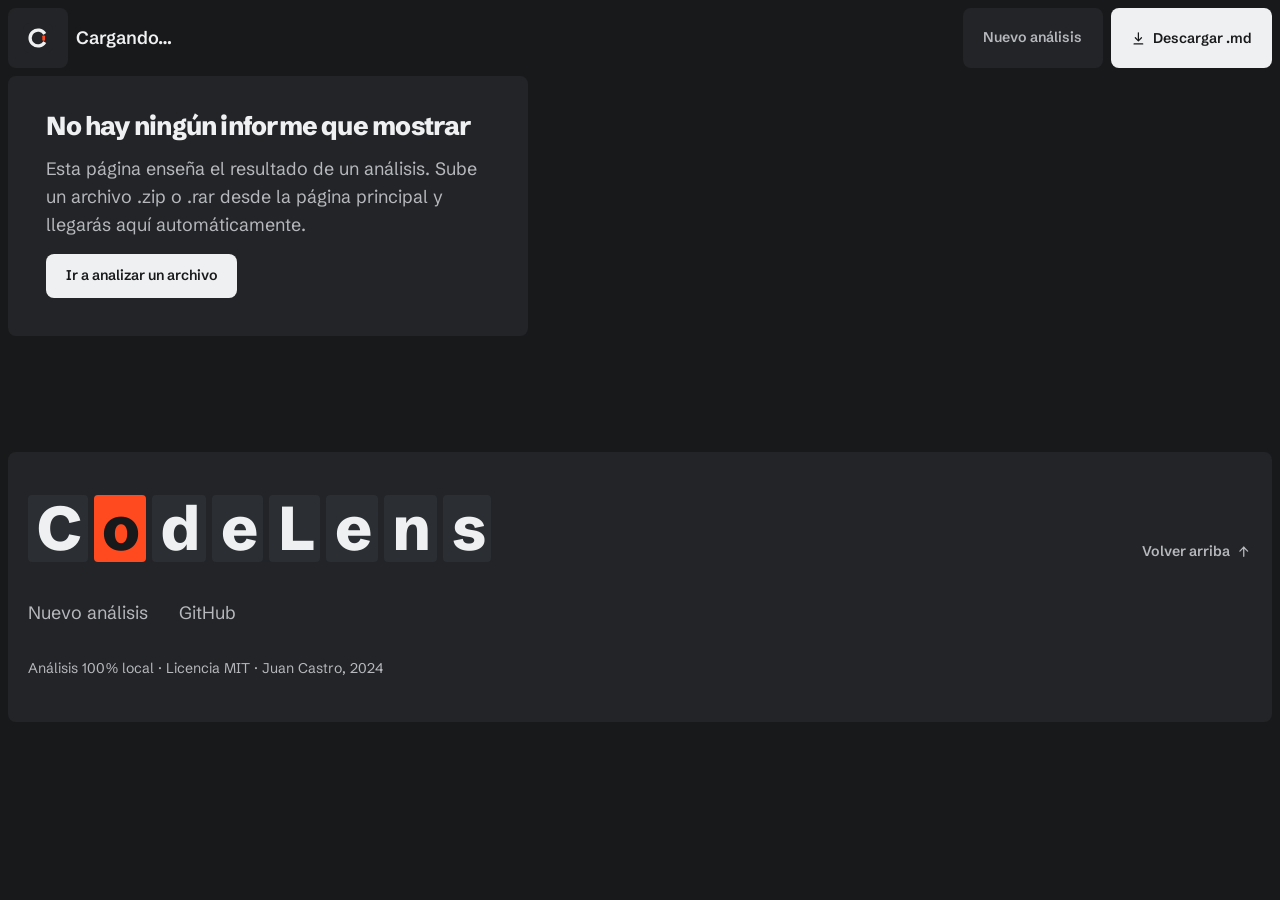
==== report.html @ 2230823c "chore: CodeLens v1.0.0" ====
<!DOCTYPE html>
<html lang="es">
<head>
<meta http-equiv="Content-Type" content="text/html; charset=UTF-8">
<meta name="viewport" content="width=device-width, initial-scale=1.0">
<meta name="theme-color" content="#18191b">
<meta name="robots" content="noindex">
<title>Informe y auditoría</title>
<link rel="icon" type="image/svg+xml" href="icon.svg">
<link rel="apple-touch-icon" href="icon.svg">
<link rel="preconnect" href="https://fonts.googleapis.com">
<link rel="preconnect" href="https://fonts.gstatic.com" crossorigin>
<link href="https://fonts.googleapis.com/css2?family=Schibsted+Grotesk:wght@400;500;600;800&display=swap" rel="stylesheet">
<link rel="stylesheet" href="app.css">
<style>
  /* Page-specific only: the report's own top bar. Everything else comes from
     app.css, which the landing page links too, so the two cannot drift. */

  /* The bar here carries the report's identity on the left and its two actions
     on the right, so it needs a third track the landing bar does not have. */
  .report-bar { grid-template-columns: 60px 1fr auto; }
  .report-id { display: flex; flex-direction: column; justify-content: center; min-width: 0; }
  .report-source {
    font-size: var(--step-body); font-weight: 600; color: var(--ink);
    line-height: 1.3;
    white-space: nowrap; overflow: hidden; text-overflow: ellipsis;
  }
  /* The one-line summary under the name: what the analysis concluded, said
     with the numbers it concluded it from. */
  .report-meta {
    font-size: var(--step-small); font-weight: 500; color: var(--muted);
    line-height: 1.3; white-space: nowrap; overflow: hidden; text-overflow: ellipsis;
  }
  .report-actions { display: flex; align-items: center; gap: var(--gap); }

  .rep-btn {
    display: inline-flex; align-items: center; gap: 0.45em;
    height: var(--bar-h); padding: 0 var(--tile-pad);
    background: var(--surface); border: none; border-radius: var(--r);
    color: var(--muted); font-family: var(--font); font-size: var(--step-small);
    font-weight: 600; text-decoration: none; cursor: pointer; white-space: nowrap;
    transition: background-color var(--d-fast) var(--ease-out), color var(--d-fast) var(--ease-out);
  }
  .rep-btn:hover { background: var(--surface-2); color: var(--ink); }
  .rep-btn svg { width: 1.05em; height: 1.05em; flex: none; }
  .rep-btn-primary { background: var(--ink); color: var(--bg); }
  .rep-btn-primary:hover { background: var(--accent); color: var(--accent-ink); }

  /* The report is the whole page, so it does not need the landing's generous
     opening gap under the bar. */
  #results { margin-top: var(--gap-loose); }

  /* Narrow: the identity line drops under the mark and the two actions take a
     full row of their own, so neither is squeezed. */
  @media (max-width: 760px) {
    .report-bar {
      grid-template-columns: 52px 1fr;
      grid-template-rows: auto auto;
      row-gap: var(--gap);
    }
    .report-actions { grid-column: 1 / -1; }
    .rep-btn { flex: 1; justify-content: center; }
    /* The summary wraps instead of truncating: losing its right-hand end is
       what hid how many files were flagged. */
    .report-meta { white-space: normal; }
  }
  @media (max-width: 420px) {
    .report-source { font-size: var(--step-small); }
  }

  /* Placeholder shown while the analysis is being fetched, and the state that
     stands in when the token is gone (evicted, or the server was restarted). */
  .report-state {
    display: flex; flex-direction: column; align-items: flex-start;
    gap: 1rem; max-width: 52ch;
    background: var(--surface); border-radius: var(--r);
    padding: clamp(26px, 3vw, 42px);
  }
  .report-state h1 { font-size: var(--step-lead); font-weight: 800; letter-spacing: -0.03em; }
  .report-state p { font-size: var(--step-body); color: var(--muted); line-height: 1.55; }
  .report-state .rep-btn { height: auto; padding: 0.75rem 1.2rem; background: var(--ink); color: var(--bg); }
  .report-state .rep-btn:hover { background: var(--accent); color: var(--accent-ink); }
</style>
</head>
<body class="no-js">
<script>document.documentElement.classList.remove('no-js');document.body.classList.remove('no-js');</script>

<header class="topbar">
  <div class="topbar-inner report-bar">
    <a class="mark-tile" href="index.html" aria-label="CodeLens, volver al inicio">
      <img src="icon.svg" alt="" width="30" height="30">
    </a>
    <div class="report-id">
      <span class="report-source" id="reportSource">Cargando…</span>
      <span class="report-meta" id="reportMeta"></span>
    </div>
    <div class="report-actions">
      <a class="rep-btn" href="index.html">Nuevo análisis</a>
      <button class="rep-btn rep-btn-primary" id="downloadBtn" type="button" title="Descargar el análisis completo en Markdown">
        <svg viewBox="0 0 24 24" fill="none" stroke="currentColor" stroke-width="2" stroke-linecap="round" stroke-linejoin="round" aria-hidden="true"><path d="M12 3v12"/><path d="M7 11l5 5 5-5"/><path d="M5 21h14"/></svg>
        Descargar .md
      </button>
    </div>
  </div>
</header>

<div class="board">

  <div class="report-state" id="reportState">
    <h1 id="stateTitle">Cargando el informe…</h1>
    <p id="stateText">Un momento.</p>
  </div>

  <div id="results">
    <div class="verdict red" id="verdictPanel">
      <div class="ring">
        <svg class="ring-svg" viewBox="0 0 120 120" aria-hidden="true">
          <circle class="ring-track" cx="60" cy="60" r="52"></circle>
          <circle class="ring-value" id="ringValue" cx="60" cy="60" r="52"></circle>
        </svg>
        <div class="ring-num"><span id="verdictScore">0</span><small>/100</small></div>
      </div>
      <div class="verdict-copy">
        <div class="verdict-label">Veredicto</div>
        <div class="verdict-value" id="verdictValue"></div>
        <div class="verdict-sub" id="verdictSub"></div>
      </div>
    </div>

    <div class="stats" id="statsGrid"></div>
    <p class="truncation-note" id="truncationNote" hidden></p>

    <div class="tabs" id="tabs">
      <button class="tab-btn active" type="button" aria-pressed="true" onclick="switchTab('ai', event)"><svg class="icon" viewBox="0 0 24 24" fill="none" stroke="currentColor" stroke-width="2" stroke-linecap="round" stroke-linejoin="round" aria-hidden="true"><circle cx="11" cy="11" r="7"/><line x1="21" y1="21" x2="16.65" y2="16.65"/></svg>Detección de IA</button>
      <button class="tab-btn" type="button" aria-pressed="false" onclick="switchTab('audit', event)"><svg class="icon" viewBox="0 0 24 24" fill="none" stroke="currentColor" stroke-width="2" stroke-linecap="round" stroke-linejoin="round" aria-hidden="true"><path d="M12 3l7 3v5c0 4.4-3 7.9-7 10-4-2.1-7-5.6-7-10V6z"/></svg>Auditoría del código</button>
    </div>

    <div id="tab-ai" class="tab-content active">
      <div class="toggle-section" style="margin-top:0;">
        <button class="toggle-btn" type="button" aria-pressed="false" onclick="showFiles('green', event)"><svg class="dot" viewBox="0 0 12 12" aria-hidden="true"><circle cx="6" cy="6" r="5" fill="#4ad07d"/></svg>Limpio</button>
        <button class="toggle-btn" type="button" aria-pressed="false" onclick="showFiles('amber', event)"><svg class="dot" viewBox="0 0 12 12" aria-hidden="true"><circle cx="6" cy="6" r="5" fill="#f0a83c"/></svg>Sospechoso</button>
        <button class="toggle-btn" type="button" aria-pressed="false" onclick="showFiles('red', event)"><svg class="dot" viewBox="0 0 12 12" aria-hidden="true"><circle cx="6" cy="6" r="5" fill="#ff4a1f"/></svg>Probable IA</button>
        <button class="toggle-btn active" type="button" aria-pressed="true" onclick="showFiles('all', event)">Todos los archivos</button>
      </div>
      <div id="fileCountLabel"></div>
      <div class="file-list" id="fileList"></div>
    </div>

    <div id="tab-audit" class="tab-content">
      <h2 class="section-h"><svg class="icon" viewBox="0 0 24 24" fill="none" stroke="currentColor" stroke-width="2" stroke-linecap="round" stroke-linejoin="round" aria-hidden="true"><line x1="6" y1="20" x2="6" y2="11"/><line x1="12" y1="20" x2="12" y2="5"/><line x1="18" y1="20" x2="18" y2="14"/></svg>Resumen ejecutivo</h2>
      <div class="audit-scores" id="auditScores"></div>

      <h2 class="section-h"><svg class="icon" viewBox="0 0 24 24" fill="none" stroke="currentColor" stroke-width="2" stroke-linecap="round" stroke-linejoin="round" aria-hidden="true"><path d="M3 21h18"/><path d="M5 21V8l7-5 7 5v13"/><path d="M9 21v-6h6v6"/></svg>Revisión de arquitectura</h2>
      <div class="arch-review" id="archReview"></div>

      <h2 class="section-h"><svg class="icon" viewBox="0 0 24 24" fill="none" stroke="currentColor" stroke-width="2" stroke-linecap="round" stroke-linejoin="round" aria-hidden="true"><path d="M12 4l9 16H3z"/><line x1="12" y1="10" x2="12" y2="14"/><line x1="12" y1="17" x2="12" y2="17"/></svg>Hallazgos (<span id="findingCount">0</span>)</h2>
      <div id="findingsList"></div>

      <h2 class="section-h"><svg class="icon" viewBox="0 0 24 24" fill="none" stroke="currentColor" stroke-width="2" stroke-linecap="round" stroke-linejoin="round" aria-hidden="true"><line x1="9" y1="6" x2="20" y2="6"/><line x1="9" y1="12" x2="20" y2="12"/><line x1="9" y1="18" x2="20" y2="18"/><line x1="4" y1="6" x2="4" y2="6"/><line x1="4" y1="12" x2="4" y2="12"/><line x1="4" y1="18" x2="4" y2="18"/></svg>Plan de acción priorizado</h2>
      <div style="overflow-x:auto;">
        <table class="action-table" id="actionTable"></table>
      </div>
    </div>
  </div>

  <footer class="footer-mark">
    <div class="fmark-head">
      <div class="fmark-blocks" aria-hidden="true">
        <span>C</span>
        <span class="fm-accent">o</span>
        <span>d</span>
        <span>e</span>
        <span>L</span>
        <span>e</span>
        <span>n</span>
        <span>s</span>
      </div>
      <a class="fb-top" href="#top">Volver arriba
        <svg viewBox="0 0 24 24" fill="none" stroke="currentColor" stroke-width="2" stroke-linecap="round" stroke-linejoin="round" aria-hidden="true"><path d="M12 19V5"/><path d="M6 11l6-6 6 6"/></svg>
      </a>
    </div>
    <nav class="footer-links" aria-label="Enlaces del pie">
      <a href="index.html">Nuevo análisis</a>
      <a href="https://github.com" target="_blank" rel="noopener">GitHub</a>
    </nav>
    <p class="footer-legal">Análisis 100% local · Licencia MIT · Juan Castro, 2024</p>
  </footer>
</div>

<script>
const results = document.getElementById('results');
const reportState = document.getElementById('reportState');
const downloadBtn = document.getElementById('downloadBtn');
const prefersReduced = window.matchMedia('(prefers-reduced-motion: reduce)');

let currentFilter = 'all';
let currentResult = null;

/* ============================ Loading ============================
   The landing page posts the archive and hands off with a token; this page
   asks the server for the analysis that token points at. Nothing is stored in
   the browser, so a reload re-reads the same analysis instead of losing it. */
function state(title, text, action) {
  document.getElementById('stateTitle').textContent = title;
  document.getElementById('stateText').textContent = text;
  reportState.querySelectorAll('.rep-btn').forEach(b => b.remove());
  if (action) {
    const a = document.createElement('a');
    a.className = 'rep-btn';
    a.href = action.href;
    a.textContent = action.label;
    reportState.appendChild(a);
  }
}

function load() {
  const id = new URLSearchParams(location.search).get('id');
  if (!id) {
    state('No hay ningún informe que mostrar',
      'Esta página enseña el resultado de un análisis. Sube un archivo .zip o .rar desde la página principal y llegarás aquí automáticamente.',
      { href: 'index.html', label: 'Ir a analizar un archivo' });
    return;
  }
  fetch('/report?id=' + encodeURIComponent(id))
    .then(r => r.json().then(body => ({ ok: r.ok, body })))
    .then(({ ok, body }) => {
      if (!ok || body.error) {
        state('El informe ya no está disponible',
          body.error || 'El servidor ha descartado este análisis. Vuelve a subir el archivo para generarlo otra vez.',
          { href: 'index.html', label: 'Analizar de nuevo' });
        return;
      }
      render(body);
    })
    .catch(() => {
      state('No se pudo cargar el informe',
        'No hubo respuesta del servidor. Comprueba que sigue en ejecución e inténtalo de nuevo.',
        { href: 'index.html', label: 'Volver al inicio' });
    });
}

function render(data) {
  currentResult = data;
  reportState.style.display = 'none';
  results.classList.add('show');
  /* The tab keeps the page's own name; the archive is already in the bar. */
  document.getElementById('reportSource').textContent = data.source_name || 'análisis';
  document.getElementById('reportMeta').textContent =
    data.verdict + ' · ' + data.avg_score + '/100 · ' +
    data.total_files + ' archivos · ' + data.files_above_threshold + ' marcados';

  const panel = document.getElementById('verdictPanel');
  panel.className = 'verdict ' + (data.verdict_color === '#22c55e' ? 'green' : data.verdict_color === '#f59e0b' ? 'yellow' : 'red');
  document.getElementById('verdictValue').textContent = data.verdict;
  document.getElementById('verdictSub').textContent =
    data.files_above_threshold + ' de ' + data.total_files + ' archivos marcados (\u2265 80)';
  setRing(data.avg_score);

  const note = document.getElementById('truncationNote');
  note.hidden = !data.truncated;
  if (data.truncated) {
    note.textContent = 'El archivo supera el límite de ' + data.max_files +
      ' archivos fuente: este informe cubre los primeros ' + data.total_files +
      ' que se encontraron, no el repositorio completo.';
  }

  const stats = document.getElementById('statsGrid');
  stats.innerHTML = '';
  const statsData = [
    { to: data.total_files, label: 'ARCHIVOS ANALIZADOS', dec: 0 },
    { to: data.files_above_threshold, label: 'ARCHIVOS MARCADOS', dec: 0 },
    { to: data.avg_score, label: 'PUNTUACIÓN MEDIA', dec: 1 },
    { text: data.min_score + '\u2013' + data.max_score, label: 'RANGO DE PUNTUACIÓN' },
  ];
  statsData.forEach((item, i) => {
    const div = document.createElement('div');
    div.className = 'stat-box';
    div.innerHTML = '<div class="stat-value"></div><div class="stat-label">' + item.label + '</div>';
    stats.appendChild(div);
    const valueEl = div.querySelector('.stat-value');
    if (item.text !== undefined) valueEl.textContent = item.text;
    else animateCount(valueEl, item.to, item.dec, 650 + i * 90);
  });

  renderFileList(data);
  if (data.audit) renderAudit(data.audit);
}

/* ============================ Rendering ============================ */
function getScoreClass(score) { return score >= 80 ? 'red' : score >= 30 ? 'amber' : 'green'; }

const SEV_CLASS = { 'Crítico': 'critical', 'Alto': 'high', 'Medio': 'medium', 'Bajo': 'low' };
const SEV_ORDER = { 'Crítico': 0, 'Alto': 1, 'Medio': 2, 'Bajo': 3 };
function sevClass(sev) { return SEV_CLASS[sev] || 'low'; }
function impactClass(imp) {
  return (imp === 'Crítico' || imp === 'Alto') ? 'action-impact-high' : imp === 'Medio' ? 'action-impact-medium' : 'action-impact-low';
}

/* ============================ Findings ============================
   One card per distinct fix, not one card per file. Forty silent catches in
   forty files are one finding with forty pieces of evidence; printing the
   same paragraph forty times is what made the section read as machine-written
   and hid the only thing that matters, which is where it happens. */
const MAX_EVIDENCE = 12;

function groupFindings(list) {
  const byKey = new Map();
  for (const f of list) {
    const key = f.category + '\u0000' + f.recommendation;
    let g = byKey.get(key);
    if (!g) {
      g = {
        category: f.category, severity: f.severity, confidence: f.confidence,
        explanation: f.explanation, impact: f.estimated_impact,
        recommendation: f.recommendation, fixes: new Map(), items: []
      };
      byKey.set(key, g);
    }
    if ((SEV_ORDER[f.severity] ?? 4) < (SEV_ORDER[g.severity] ?? 4)) g.severity = f.severity;
    if (f.confidence === 'Baja' || (f.confidence === 'Media' && g.confidence === 'Alta')) g.confidence = f.confidence;
    /* The same advice needs a different line of code per language, so the fix
       block lists one per language instead of borrowing the first file's. */
    if (f.snippet && !g.fixes.has(f.snippet)) g.fixes.set(f.snippet, f.language_tag || '');
    g.items.push(f);
  }
  return [...byKey.values()].sort((a, b) => (SEV_ORDER[a.severity] ?? 4) - (SEV_ORDER[b.severity] ?? 4));
}

function findingCard(g) {
  let meta = g.items.length > 1 ? g.items.length + ' casos' : '';
  /* A confidence chip that always reads "Alta" is decoration, so it only
     appears when the group is actually less certain than that. */
  if (g.confidence && g.confidence !== 'Alta') meta += (meta ? ' · ' : '') + 'confianza ' + g.confidence.toLowerCase();

  let ev = g.items.slice(0, MAX_EVIDENCE).map(i =>
    '<li><span class="finding-loc">' + escapeHtml(i.location) + '</span>' +
    (i.evidence ? '<span class="finding-detail' + (i.evidence_code ? ' code' : '') + '">' +
      escapeHtml(i.evidence) + '</span>' : '') +
    '</li>').join('');
  if (g.items.length > MAX_EVIDENCE) {
    ev += '<li><span class="finding-loc">y ' + (g.items.length - MAX_EVIDENCE) + ' más</span></li>';
  }

  const fixes = [...g.fixes];
  const fixHtml = fixes.map(([code, tag]) =>
    '<code class="finding-code">' +
      (fixes.length > 1 && tag ? '<span class="finding-code-lang">' + escapeHtml(tag) + '</span>' : '') +
      escapeHtml(code) +
    '</code>').join('');

  return '<article class="finding-card">' +
    '<div class="finding-head">' +
      '<h3 class="finding-cat">' + escapeHtml(g.category) + '</h3>' +
      (meta ? '<span class="finding-meta">' + escapeHtml(meta) + '</span>' : '') +
    '</div>' +
    '<ul class="finding-ev">' + ev + '</ul>' +
    (g.explanation ? '<p class="finding-why">' + escapeHtml(g.explanation) + '</p>' : '') +
    (g.impact ? '<p class="finding-impact">' + escapeHtml(g.impact) + '</p>' : '') +
    '<div class="finding-fix">' + escapeHtml(g.recommendation) + fixHtml + '</div>' +
  '</article>';
}

/* One heading per severity, not a badge on every card: the type is read once
   in a single column down the list instead of nine times in nine headers, and
   the count next to it adds up to the total in the section heading. */
function findingsHtml(list) {
  const groups = groupFindings(list);
  if (!groups.length) return '<div class="empty-state">Ningún patrón de riesgo conocido en los archivos analizados.</div>';

  let html = '';
  let current = null;
  for (const g of groups) {
    if (g.severity !== current) {
      current = g.severity;
      const total = groups.filter(x => x.severity === current)
        .reduce((n, x) => n + x.items.length, 0);
      html += '<div class="sev-head ' + sevClass(current) + '">' +
        '<span class="sev-dot" aria-hidden="true"></span>' + escapeHtml(current) +
        '<span class="sev-count">' + total + '</span>' +
      '</div>';
    }
    html += findingCard(g);
  }
  return html;
}

function animateCount(el, to, dec, duration) {
  if (!el) return;
  const fmt = v => dec ? v.toFixed(dec) : Math.round(v).toString();
  if (prefersReduced.matches || !isFinite(to)) { el.textContent = fmt(to || 0); return; }
  const start = performance.now();
  const dur = duration || 700;
  function step(now) {
    const t = Math.min(1, (now - start) / dur);
    const eased = 1 - Math.pow(1 - t, 3);
    el.textContent = fmt(to * eased);
    if (t < 1) requestAnimationFrame(step);
  }
  requestAnimationFrame(step);
}

function setRing(score) {
  const ring = document.getElementById('ringValue');
  const C = 2 * Math.PI * 52;
  const clamped = Math.max(0, Math.min(100, score));
  ring.style.strokeDasharray = C;
  ring.style.transition = 'none';
  ring.style.strokeDashoffset = C;
  void ring.getBoundingClientRect();
  ring.style.transition = '';
  requestAnimationFrame(() => { ring.style.strokeDashoffset = C * (1 - clamped / 100); });
  animateCount(document.getElementById('verdictScore'), score, Number.isInteger(score) ? 0 : 1, 900);
}

function switchTab(tab, ev) {
  document.querySelectorAll('.tab-btn').forEach((b, i) => {
    const on = tab === 'ai' ? i === 0 : i === 1;
    b.classList.toggle('active', on);
    b.setAttribute('aria-pressed', on ? 'true' : 'false');
  });
  document.getElementById('tab-ai').classList.toggle('active', tab === 'ai');
  document.getElementById('tab-audit').classList.toggle('active', tab === 'audit');
}

function renderAudit(audit) {
  const scoresEl = document.getElementById('auditScores');
  scoresEl.innerHTML = '';
  for (const s of audit.scores) {
    const cls = s.score >= 75 ? 'score-green' : s.score >= 50 ? 'score-amber' : 'score-critical';
    scoresEl.innerHTML += '<div class="audit-score-box"><div class="audit-score-value ' + cls + '">' + s.score +
      '</div><div class="audit-score-label">' + s.category + '</div></div>';
  }

  const ar = audit.architecture_review;
  let archHtml = '<h3>Resumen de arquitectura</h3>';
  [
    ['Separación de responsabilidades', ar.separation_of_concerns],
    ['Gestión de dependencias', ar.dependency_management],
    ['Capas', ar.layering],
    ['Modelo de dominio', ar.domain_modeling],
    ['Estrategia de pruebas', ar.test_strategy],
    ['Estrategia de acceso a datos', ar.data_access_strategy],
    ['Postura de seguridad', ar.security_posture],
  ].forEach(([label, value]) => {
    if (value) archHtml += '<div class="arch-item"><span class="arch-label">' + label +
      '</span><span class="arch-value">' + escapeHtml(value) + '</span></div>';
  });
  document.getElementById('archReview').innerHTML = archHtml;

  const findingsEl = document.getElementById('findingsList');
  document.getElementById('findingCount').textContent = audit.findings.length;
  findingsEl.innerHTML = findingsHtml(audit.findings || []);

  const tableEl = document.getElementById('actionTable');
  let rows = '<thead><tr><th>#</th><th>Problema</th><th>Esfuerzo</th><th>Impacto</th><th>Recomendación</th></tr></thead><tbody>';
  for (const a of audit.action_plan) {
    const impactCls = impactClass(a.impact);
    rows += '<tr><td class="action-priority">' + a.priority + '</td><td>' + escapeHtml(a.issue) +
      '</td><td><span class="action-effort">' + escapeHtml(a.effort) + '</span></td><td class="' + impactCls + '">' + escapeHtml(a.impact) +
      '</td><td>' + escapeHtml(a.recommendation) + '</td></tr>';
  }
  tableEl.innerHTML = rows + '</tbody>';
}

function renderFileList(data) {
  const list = document.getElementById('fileList');
  const countLabel = document.getElementById('fileCountLabel');
  const all = data.files || [];

  let filtered = all;
  if (currentFilter !== 'all') {
    /* Compare the selected bucket against the class derived from the score.
       The earlier version compared the server's own colour against the class
       derived from the same score, which is true for every file and made the
       filter a no-op. Deriving from the score also keeps the filter, the
       count label and the score badge telling the same story. */
    filtered = all.filter(f => getScoreClass(f.score) === currentFilter);
    const label = currentFilter === 'green' ? 'Limpio (0-29)' : currentFilter === 'amber' ? 'Sospechoso (30-79)' : 'Probable IA (80+)';
    countLabel.textContent = label + ' · ' + filtered.length + ' archivos';
  } else {
    countLabel.textContent = 'Todos los archivos · ' + filtered.length + ' archivos';
  }

  let html = '';
  filtered.forEach(f => {
    const cls = getScoreClass(f.score);
    const pct = Math.round(f.score);
    let signalsHtml = '';
    if (f.signals) {
      for (const sig of f.signals) {
        signalsHtml += '<div class="sig-row"><span class="sig-name">' + escapeHtml(sig.name) + ': ' + Number(sig.score).toFixed(1) + '</span>';
        if (sig.details) {
          for (const d of sig.details.slice(0, 3)) {
            signalsHtml += '<div class="sig-detail">• ' + escapeHtml(d) + '</div>';
          }
        }
        signalsHtml += '</div>';
      }
    }
    html += '<div class="file-item">' +
      '<span class="file-lang">' + escapeHtml(f.tag || '??') + '</span>' +
      '<span class="file-name" title="' + escapeHtml(f.filename) + '">' + escapeHtml(f.filename) + '</span>' +
      '<div class="bar-cell"><div class="bar-bg"><div class="bar-fill ' + cls + '" style="--s:' + (pct / 100) + '"></div></div></div>' +
      '<span class="file-score score-' + cls + '">' + f.score + '</span>' +
      '<button class="signals-toggle" type="button" aria-expanded="false" aria-label="Ver señales" onclick="toggleSignals(this)"><svg class="chev" viewBox="0 0 24 24" fill="none" stroke="currentColor" stroke-width="2" stroke-linecap="round" stroke-linejoin="round" aria-hidden="true"><polyline points="6 9 12 15 18 9"/></svg></button>' +
      '<div class="signals-panel"><div class="signals-inner">' + signalsHtml + '</div></div>' +
    '</div>';
  });

  list.innerHTML = html || '<div class="empty-state">Ningún archivo coincide con este filtro.</div>';
}

function toggleSignals(btn) {
  const item = btn.closest('.file-item');
  const panel = item.querySelector('.signals-panel');
  const open = panel.classList.toggle('visible');
  item.classList.toggle('open', open);
  btn.setAttribute('aria-expanded', open ? 'true' : 'false');
}

function showFiles(filter, ev) {
  currentFilter = filter;
  document.querySelectorAll('.toggle-section .toggle-btn').forEach(b => {
    const on = b === (ev && ev.currentTarget);
    b.classList.toggle('active', on);
    b.setAttribute('aria-pressed', on ? 'true' : 'false');
  });
  if (currentResult) renderFileList(currentResult);
}

function escapeHtml(s) {
  const d = document.createElement('div');
  d.textContent = s == null ? '' : s;
  return d.innerHTML;
}

/* ========================= Markdown export ========================= */
function mdEscape(s) {
  return String(s == null ? '' : s).replace(/\|/g, '\\|').replace(/\r?\n/g, ' ').trim();
}

function scoreVerdict(score) {
  return score >= 80 ? 'Probable IA' : score >= 30 ? 'Sospechoso' : 'Limpio';
}

function reportFileName(name) {
  const base = (name || 'report').replace(/\.[^./\\]+$/, '').replace(/[^\w.-]+/g, '_');
  return (base || 'report') + '-report.md';
}

function buildMarkdown(data) {
  const L = [];
  L.push('# CodeLens - Informe');
  L.push('');
  L.push('- **Archivo origen:** ' + mdEscape(data.source_name || '(desconocido)'));
  L.push('- **Generado:** ' + new Date().toISOString());
  L.push('- **Veredicto:** ' + data.verdict);
  L.push('- **Archivos analizados:** ' + data.total_files);
  L.push('- **Archivos marcados (puntuación >= 80):** ' + data.files_above_threshold);
  L.push('- **Puntuación media:** ' + data.avg_score);
  L.push('- **Rango de puntuación:** ' + data.min_score + ' - ' + data.max_score);
  L.push('');

  L.push('## Detección de IA');
  L.push('');
  L.push('| # | Archivo | Lenguaje | Puntuación | Veredicto |');
  L.push('|---|---------|----------|-----------:|-----------|');
  (data.files || []).forEach((f, i) => {
    L.push('| ' + (i + 1) + ' | ' + mdEscape(f.filename) + ' | ' + (f.tag || f.language) +
      ' | ' + f.score + ' | ' + scoreVerdict(f.score) + ' |');
  });
  L.push('');

  L.push('### Señales por archivo');
  L.push('');
  (data.files || []).forEach(f => {
    L.push('#### ' + mdEscape(f.filename) + ' - ' + f.score + ' (' + scoreVerdict(f.score) + ')');
    L.push('');
    (f.signals || []).forEach(s => {
      L.push('- **' + mdEscape(s.name) + ':** ' + Number(s.score).toFixed(1));
      (s.details || []).forEach(d => L.push('  - ' + mdEscape(d)));
    });
    L.push('');
  });

  if (data.audit) {
    const a = data.audit;
    L.push('## Auditoría del código');
    L.push('');
    L.push('### Puntuaciones');
    L.push('');
    L.push('| Categoría | Puntuación |');
    L.push('|-----------|-----------:|');
    (a.scores || []).forEach(s => L.push('| ' + mdEscape(s.category) + ' | ' + s.score + ' |'));
    L.push('');

    const ar = a.architecture_review || {};
    L.push('### Revisión de arquitectura');
    L.push('');
    [
      ['Separación de responsabilidades', ar.separation_of_concerns],
      ['Gestión de dependencias', ar.dependency_management],
      ['Capas', ar.layering],
      ['Modelo de dominio', ar.domain_modeling],
      ['Estrategia de pruebas', ar.test_strategy],
      ['Estrategia de acceso a datos', ar.data_access_strategy],
      ['Postura de seguridad', ar.security_posture],
    ].forEach(([label, value]) => { if (value) L.push('- **' + label + ':** ' + mdEscape(value)); });
    L.push('');

    L.push('### Hallazgos (' + (a.findings || []).length + ')');
    L.push('');
    groupFindings(a.findings || []).forEach(g => {
      L.push('#### ' + mdEscape(g.category) + ' - ' + g.severity +
        (g.items.length > 1 ? ' - ' + g.items.length + ' casos' : ''));
      L.push('');
      g.items.forEach(i => {
        const ev = i.evidence
          ? (i.evidence_code ? ' - `' + mdEscape(i.evidence) + '`' : ' - ' + mdEscape(i.evidence))
          : '';
        L.push('- `' + mdEscape(i.location) + '`' + ev);
      });
      L.push('');
      if (g.explanation) { L.push(mdEscape(g.explanation)); L.push(''); }
      L.push('- **Impacto:** ' + mdEscape(g.impact));
      L.push('- **Arreglo:** ' + mdEscape(g.recommendation));
      [...g.fixes].forEach(([code, tag]) => {
        L.push('  - ' + (g.fixes.size > 1 && tag ? tag + ': ' : '') + '`' + mdEscape(code) + '`');
      });
      L.push('');
    });

    L.push('### Plan de acción priorizado');
    L.push('');
    L.push('| # | Problema | Esfuerzo | Impacto | Recomendación |');
    L.push('|---|----------|----------|---------|----------------|');
    (a.action_plan || []).forEach(p => {
      L.push('| ' + p.priority + ' | ' + mdEscape(p.issue) + ' | ' + p.effort + ' | ' +
        p.impact + ' | ' + mdEscape(p.recommendation) + ' |');
    });
    L.push('');
  }

  return L.join('\n');
}

function downloadReport() {
  if (!currentResult) return;
  const blob = new Blob([buildMarkdown(currentResult)], { type: 'text/markdown;charset=utf-8' });
  const url = URL.createObjectURL(blob);
  const a = document.createElement('a');
  a.href = url;
  a.download = reportFileName(currentResult.source_name);
  document.body.appendChild(a);
  a.click();
  document.body.removeChild(a);
  setTimeout(() => URL.revokeObjectURL(url), 1000);
}
downloadBtn.addEventListener('click', downloadReport);

/* ---- The bar gains its denser tone once the page has actually moved ---- */
(function () {
  function onScroll() { document.body.classList.toggle('scrolled', scrollY > 12); }
  addEventListener('scroll', onScroll, { passive: true });
  onScroll();
})();

load();
</script>
</body>
</html>
---- app.css ----
/* CodeLens - shared design system.
   One stylesheet for every page: the tokens, the base, the top bar, the
   buttons and the report components. The landing and the report page both
   link it, so the two can never drift apart. Page-specific rules stay in
   the page. */

  /* ============================ Design tokens ============================ */
  :root {
    color-scheme: dark;

    /* Colour roles: graphite and orange */
    --bg: #18191b;
    --surface: #222427;
    --surface-2: #2b2e32;
    --ink: #eff0f1;
    --muted: #b6b8bd;
    --muted-dim: #919399;
    --accent: #ff4a1f;
    --accent-ink: #18191b;
    --field-1: #eff0f1;
    --field-1-ink: #18191b;
    --field-2: #2b2e32;
    --field-2-ink: #eff0f1;

    /* Status colours (data, not decoration) */
    --ok: #4ad07d;
    --warn: #f0a83c;
    --bad: #ff4a1f;
    /* Text-weight variant of the accent, for status read-outs on dark
       surfaces: the raw accent only clears 4.06:1 there. */
    --bad-ink: #ff6a45;
    --ok-field: #1e2b23;
    --warn-field: #2e2618;
    --bad-field: #331911;

    /* Type: Schibsted Grotesk. Five steps, and nothing below 13px. */
    --font: "Schibsted Grotesk", "Segoe UI", -apple-system, BlinkMacSystemFont, Roboto, sans-serif;
    /* Only for code quoted from the audited project: the line itself is the
       evidence, and it has to look like the file it came from. */
    --mono: ui-monospace, SFMono-Regular, "SF Mono", Menlo, Consolas, "Liberation Mono", monospace; /* taste-skill-ignore: consumed only by .finding-detail.code and .finding-code */
    --step-small: clamp(0.8125rem, 0.8rem + 0.1vw, 0.9375rem);
    --step-body: clamp(1rem, 0.96rem + 0.2vw, 1.125rem);
    --step-lead: clamp(1.25rem, 1.1rem + 0.7vw, 1.625rem);
    --step-head: clamp(2rem, 1.3rem + 3.2vw, 4rem);

    /* Geometry: one grid, one radius. The gap is the air between tiles; the
       results view needs more of it than the landing board does, so it gets
       its own two steps. */
    --r: 8px;
    --gap: 8px;
    --pad-x: clamp(8px, 0.6vw, 12px);
    --tile-pad: clamp(18px, 1.6vw, 24px);
    --gap-loose: clamp(14px, 1.3vw, 20px);
    --gap-stack: clamp(26px, 2.6vw, 40px);
    --sc-hover: #4a4e54;

    --ease-out: cubic-bezier(0.23, 1, 0.32, 1);
    --d-fast: 150ms;
    --d-med: 250ms;
    --d-slow: 600ms;
  }

  * { margin: 0; padding: 0; box-sizing: border-box; }

  html { -webkit-text-size-adjust: 100%; scroll-behavior: smooth; }

  body {
    font-family: var(--font);
    background: var(--bg);
    color: var(--ink);
    min-height: 100svh;
    line-height: 1.4;
    font-weight: 400;
    -webkit-font-smoothing: antialiased;
    text-rendering: optimizeLegibility;
    overflow-x: hidden;
  }

  ::selection { background: var(--accent); color: var(--accent-ink); }

  /* ============================= Scrollbar =============================
     The page is a dark board, so the system scrollbar reads as a bright
     foreign object. Draw a thin rail that sits one step above the page and a
     thumb that stays quiet until it is used, then bloom into the accent.
     Both syntaxes are given: WebKit/Blink and the standard properties
     Firefox and newer engines use. */
  * { scrollbar-width: thin; scrollbar-color: var(--surface-2) transparent; }

  ::-webkit-scrollbar { width: 12px; height: 12px; }
  ::-webkit-scrollbar-track { background: transparent; }
  ::-webkit-scrollbar-thumb { background-color: var(--surface-2); border-radius: 999px; /* The transparent border plus background-clip shrinks the visible thumb inside the 12px rail without changing the hit area. */ border: 3px solid transparent; background-clip: content-box; transition: background-color var(--d-fast) var(--ease-out); }
  ::-webkit-scrollbar-thumb:hover { background-color: var(--sc-hover); }
  ::-webkit-scrollbar-thumb:active { background-color: var(--accent); border-color: transparent; background-clip: content-box; }
  ::-webkit-scrollbar-corner { background: transparent; }

  :where(button, input, a, summary, [tabindex]):focus-visible {
    outline: 2px solid var(--accent);
    outline-offset: 2px;
  }

  h1, h2, h3 { font-weight: 800; letter-spacing: -0.05em; line-height: 0.95; text-wrap: balance; }
  p { text-wrap: pretty; }
  a { color: inherit; }

  /* The bar is sticky, so an anchored jump would park the section heading
     behind it. --bar-total is the bar's real height: the tile row plus the
     padding band above and below it. Reserve that plus room to breathe as
     scroll margin on every jump target. */
  :root { --bar-h: 60px; --bar-total: calc(var(--bar-h) + 2 * var(--pad-x)); }
  .sec, .faq-band, #uploadArea { scroll-margin-top: calc(var(--bar-total) + 28px); }

  .board { padding: 0 var(--pad-x); }

  /* ============================== Header ============================== */
  /* The header owns the full viewport width so no strip of page shows down
     either side as content scrolls past. The tiles, though, stay inside the
     board gutter, so the bar's edges line up with every other tile on the
     page and nothing looks nudged outward.
     At rest it wears the page's own tone and vanishes into it; once the page
     moves it steps up to the cards' tone and the scrim below it dissolves the
     text passing underneath. */
  .topbar {
    position: sticky;
    top: 0;
    z-index: 40;
    background: var(--bg);
    padding: 0 var(--pad-x);
    transition: background-color var(--d-med) var(--ease-out);
  }
  /* Content sliding under a hard bar edge gets its letters sliced in half,
     which reads as a glitch rather than a layer. This strip sits just below
     the bar and fades the bar's own scrolled tone out over the next 26px, so
     text dissolves as it approaches instead of being cut. A scrim over moving
     content: the one gradient here doing a job. */
  .topbar::after {
    content: "";
    position: absolute;
    left: 0; right: 0; top: 100%;
    height: 26px;
    pointer-events: none;
    background: linear-gradient(var(--surface), transparent); /* taste-skill-ignore */
    opacity: 0;
    transition: opacity var(--d-med) var(--ease-out);
  }
  /* Scrolled, the bar steps up to the cards' own tone. A bar darker than the
     page reads as a trench punched between two lighter card fields; matching
     the cards instead makes the bar and the content one continuous surface,
     and the tiles carry the separation. */
  body.scrolled .topbar { background: var(--surface); }
  body.scrolled .topbar::after { opacity: 1; }
  /* On that surface the tiles step one tone lighter again, so they still read
     as controls rather than merging into the bar they sit on. */
  body.scrolled .mark-tile, body.scrolled .nav-tile,
  body.scrolled .topbar-action { background-color: var(--surface-2); }
  body.scrolled .nav-tile a { color: var(--ink); }
  .topbar-inner {
    display: grid;
    /* Wide screens: mark + links only. The third track exists solely for the
       disclosure button, so on desktop there is no third track and therefore
       no trailing gap stealing 8px from the links tile. */
    grid-template-columns: 60px 1fr;
    gap: var(--gap);
    /* min-height covers the tiles plus the padding band on both sides, so a
       tile always renders at exactly --bar-h. */
    min-height: calc(var(--bar-h) + 2 * var(--pad-x));
    align-items: stretch;
    padding-top: var(--pad-x);
    /* A band of empty bar below the tiles: content passing underneath meets
       this margin before it meets the tiles, which is what keeps the tiles
       from looking like they are colliding with the page. */
    padding-bottom: var(--pad-x);
  }
  .mark-tile {
    display: grid; place-items: center;
    background: var(--surface);
    border-radius: var(--r);
    transition: background-color var(--d-med) var(--ease-out);
  }
  /* Same feedback as the other tile-shaped control in the bar. */
  .mark-tile:hover { background-color: var(--surface-2); }
  .mark-tile img { width: 30px; height: 30px; display: block; }

  /* Links live in their own tile. `wrap-free` shrinking: the gap tightens
     before anything is clipped, and nothing is ever hidden silently. */
  .nav-tile {
    position: relative;
    display: flex; align-items: center;
    gap: clamp(10px, 1.6vw, 28px);
    background: var(--surface);
    border-radius: var(--r);
    padding: 0 var(--tile-pad);
    white-space: nowrap;
    transition: background-color var(--d-med) var(--ease-out);
  }
  .nav-tile a {
    position: relative;
    font-size: var(--step-small); font-weight: 600;
    text-decoration: none; color: var(--muted);
    transition: color var(--d-fast) var(--ease-out);
  }
  .nav-tile a::after {
    content: "";
    position: absolute;
    left: 0; right: 0; bottom: -7px;
    height: 2px;
    border-radius: 2px;
    background: var(--accent);
    transform: scaleX(0);
    transform-origin: left;
    transition: transform var(--d-med) var(--ease-out);
  }
  .nav-tile a:hover { color: var(--ink); }
  .nav-tile a:hover::after { transform: scaleX(1); }
  /* Current section: the underline holds, and the label reads at full ink.
     This is the only thing in the bar that says where you are. */
  .nav-tile a[aria-current="true"] { color: var(--ink); }
  .nav-tile a[aria-current="true"]::after { transform: scaleX(1); }

  /* Version is metadata, not navigation. It sits at the tile's far end,
     held off the edge by the same pad the links use on the left, so the
     bar's two ends agree with the board gutter. */
  .nav-version {
    margin-left: auto;
    padding-left: clamp(16px, 2.4vw, 34px);
    padding-right: 0;
    color: var(--muted-dim); font-weight: 500;
    font-size: var(--step-small);
    font-variant-numeric: tabular-nums;
    transition: color var(--d-med) var(--ease-out);
  }

  /* The action tile is a real button at every width: it opens the link
     panel on small screens and is inert (and hidden) on wide ones. */
  .topbar-action {
    display: none;
    border: 0;
    cursor: pointer;
    color: var(--ink);
    background: var(--surface);
    border-radius: var(--r);
    place-items: center;
    transition: background-color var(--d-fast) var(--ease-out), color var(--d-fast) var(--ease-out);
  }
  .topbar-action:hover { background: var(--surface-2); }
  .topbar-action svg { display: block; }
  .topbar-action .ico-close { display: none; }
  .topbar-action[aria-expanded="true"] .ico-burger { display: none; }
  .topbar-action[aria-expanded="true"] .ico-close { display: block; }

  /* The panel the action tile opens, sitting directly below the bar as a
     sibling of the tile row rather than a grid item inside it: as a grid item
     it landed in an implicit row and overlapped the tiles.
     The open/close animation runs on grid-template-rows 0fr -> 1fr, which
     animates to the content's real height without hard-coding one. */
  .nav-panel {
    display: grid;
    grid-template-rows: 0fr;
    opacity: 0;
    visibility: hidden;
    transition:
      grid-template-rows var(--d-med) var(--ease-out),
      opacity var(--d-fast) var(--ease-out),
      visibility 0s linear var(--d-med);
  }
  .topbar.open .nav-panel {
    grid-template-rows: 1fr;
    opacity: 1;
    visibility: visible;
    transition:
      grid-template-rows var(--d-med) var(--ease-out),
      opacity var(--d-med) ease-out 60ms,
      visibility 0s;
  }
  /* The inner wrapper is what actually clips: a grid item in a 0fr row has
     zero height, and `overflow: hidden` turns that into the slide. */
  .nav-panel-inner {
    overflow: hidden;
    min-height: 0;
  }
  .nav-panel-list {
    display: grid;
    gap: 2px;
    padding: var(--gap);
    background: var(--surface);
    border-radius: var(--r);
    margin-bottom: var(--pad-x);
  }
  /* Each row fades and drifts in a beat after the one above it, so the panel
     reads as unfolding rather than snapping open. */
  .nav-panel a {
    display: flex; align-items: center; justify-content: space-between;
    padding: 0.85rem 1rem;
    font-size: var(--step-body); font-weight: 600;
    color: var(--ink); text-decoration: none;
    border-radius: calc(var(--r) - 2px);
    opacity: 0;
    transform: translateY(-6px);
    transition:
      background-color var(--d-fast) var(--ease-out),
      opacity var(--d-med) var(--ease-out),
      transform var(--d-med) var(--ease-out);
  }
  .topbar.open .nav-panel a { opacity: 1; transform: none; }
  .topbar.open .nav-panel a:nth-child(1) { transition-delay: 40ms; }
  .topbar.open .nav-panel a:nth-child(2) { transition-delay: 80ms; }
  .topbar.open .nav-panel a:nth-child(3) { transition-delay: 120ms; }
  .topbar.open .nav-panel a:nth-child(4) { transition-delay: 160ms; }
  .nav-panel a:hover, .nav-panel a[aria-current="true"] { background: var(--surface-2); }
  .nav-panel a span { color: var(--muted-dim); font-weight: 500; font-size: var(--step-small); }
  @media (prefers-reduced-motion: reduce) {
    .nav-panel, .topbar.open .nav-panel, .nav-panel a, .topbar.open .nav-panel a {
      transition-duration: 1ms;
      transition-delay: 0s;
      transform: none;
    }
  }

  /* ============================== Hero ============================== */
  .hero {
    margin-top: var(--gap);
    display: grid;
    grid-template-columns: 1.15fr 1fr 1fr;
    grid-template-rows: minmax(210px, 30svh) minmax(190px, 26svh) auto;
    gap: var(--gap);
  }
  .tile {
    position: relative;
    background: var(--surface);
    border-radius: var(--r);
    padding: var(--tile-pad);
    overflow: hidden;
    display: flex; flex-direction: column;
  }
  /* The lead tile stacks three things: the wordmark, the lead sentence, and a
     crop of the product's own read-out pinned to the bottom edge. */
  .tile-lead { grid-row: 1 / 3; justify-content: flex-end; gap: 0.9rem; }
  .hero-name {
    /* Sized to the tile, not the viewport: the name spans the lead tile on one
       line and never clips, at any width. */
    font-size: clamp(2.6rem, 7vw, 5.4rem);
    line-height: 0.84;
    letter-spacing: -0.055em;
    margin: 0;
    white-space: nowrap;
  }
  /* Lead line inside the name tile: a small sentence under the wordmark,
     sharing the tile's left edge. Not a kicker above a heading. */
  .hero-lead {
    font-size: var(--step-small); font-weight: 500;
    color: var(--muted); line-height: 1.45;
    max-width: 34ch;
  }
  /* The read-out sits at the tile's bottom edge, ruled off by space alone. */
  .tile-lead .shot { margin-top: 0.3rem; }

  /* An interface tile carries a real fragment of the product's own surface:
     a crop of the audit read-out, slightly oversized so it reads as a window
     onto something larger. */
  .tile-shot {
    padding: 0;
    background: var(--surface-2);
  }
  .tile-shot .shot {
    position: absolute; inset: 0;
    display: flex; flex-direction: column; justify-content: flex-end;
    gap: 0.5rem;
    padding: var(--tile-pad);
    background: var(--surface);
  }
  .shot-rev { font-size: var(--step-head); font-weight: 800; letter-spacing: -0.04em; line-height: 1; font-variant-numeric: tabular-nums; color: var(--ink); }
  .shot-rev small { display: block; font-size: var(--step-small); font-weight: 600; letter-spacing: 0; color: var(--muted); margin-top: 0.35rem; white-space: nowrap; }
  .shot-sig { display: grid; gap: 0.42rem; }
  .shot-sig div { display: grid; grid-template-columns: 1fr 2.4fr 2.2rem; align-items: center; gap: 0.5rem; font-size: var(--step-small); color: var(--muted); }
  .shot-sig b { font-weight: 500; overflow: hidden; text-overflow: ellipsis; white-space: nowrap; }
  .shot-sig i { height: 5px; border-radius: 3px; background: var(--surface-2); position: relative; display: block; }
  .shot-sig i::after { content: ''; position: absolute; inset: 0 auto 0 0; width: var(--w); border-radius: 3px; background: currentColor; }
  .shot-sig u { text-decoration: none; text-align: right; font-weight: 600; font-variant-numeric: tabular-nums; }
  .shot-sig .s-bad { color: var(--bad-ink); } .shot-sig .s-warn { color: var(--warn); } .shot-sig .s-ok { color: var(--ok); }

  .tile-statement { grid-column: 2 / 4; background: var(--field-1); color: var(--field-1-ink); justify-content: center; }
  .tile-statement p {
    font-size: var(--step-lead); font-weight: 500; line-height: 1.22;
    letter-spacing: -0.02em; max-width: 34ch;
  }

  /* Action tile: the accent field, carrying the page's one primary control. */
  .tile-action {
    background: var(--accent); color: var(--accent-ink);
    justify-content: space-between; gap: 1rem;
  }
  .tile-action .act-copy { font-size: var(--step-body); font-weight: 600; line-height: 1.25; letter-spacing: -0.01em; max-width: 22ch; }
  .act-btn {
    display: inline-flex; align-items: center; justify-content: center; gap: 0.55em;
    align-self: flex-start;
    min-height: 44px; padding: 0 1.25rem;
    font-family: inherit; font-size: var(--step-small); font-weight: 700; letter-spacing: -0.01em;
    color: var(--accent-ink); background: transparent;
    border: 2px solid var(--accent-ink); border-radius: var(--r);
    cursor: pointer;
    transition: background-color var(--d-fast) var(--ease-out), color var(--d-fast) var(--ease-out);
  }
  .act-btn:hover { background: var(--accent-ink); color: var(--accent); }
  .act-btn svg { width: 1.15em; height: 1.15em; }

  /* ============================= Upload ============================= */
  .upload-row {
    margin-top: var(--gap);
    display: grid;
    grid-template-columns: 1fr auto;
    gap: var(--gap);
    align-items: stretch;
  }
  .upload-area {
    position: relative;
    background: var(--surface);
    border-radius: var(--r);
    padding: clamp(22px, 2.4vw, 34px) var(--tile-pad);
    cursor: pointer;
    display: flex; align-items: center; gap: clamp(16px, 2.4vw, 32px);
    min-height: 116px;
    transition: background-color var(--d-med) var(--ease-out);
  }
  .upload-area:hover, .upload-area.dragover { background: var(--surface-2); }
  .upload-area.dragover { outline: 2px solid var(--accent); outline-offset: -2px; }
  .upload-area input[type="file"] { position: absolute; inset: 0; width: 100%; height: 100%; opacity: 0; cursor: pointer; }
  .upload-icon { width: 40px; height: 40px; flex: none; color: var(--accent); }
  .upload-copy { min-width: 0; }
  .upload-text { font-size: var(--step-body); font-weight: 600; letter-spacing: -0.01em; }
  .upload-hint { font-size: var(--step-small); color: var(--muted); margin-top: 0.3rem; }
  .upload-hint b { color: var(--ink); font-weight: 600; }
  .upload-side {
    background: var(--surface);
    border-radius: var(--r);
    padding: var(--tile-pad);
    display: flex; flex-direction: column; justify-content: center;
    min-width: clamp(150px, 15vw, 210px);
  }
  /* The note under the figure, not a label over it. */
  .side-label { font-size: var(--step-small); color: var(--muted); font-weight: 500; margin-top: 0.4rem; max-width: 24ch; line-height: 1.4; }
  .side-value { font-size: var(--step-head); font-weight: 800; letter-spacing: -0.03em; font-variant-numeric: tabular-nums; }
  .browse-btn {
    display: inline-flex; align-items: center; gap: 0.5em; align-self: flex-start;
    margin-top: 0.7rem;
    background: var(--ink); color: var(--bg);
    border: none; border-radius: var(--r);
    padding: 0.6rem 1rem;
    font-family: var(--font); font-size: var(--step-small); font-weight: 600;
    cursor: pointer;
    transition: transform var(--d-fast) var(--ease-out), background-color var(--d-fast) var(--ease-out);
  }
  .browse-btn:hover { transform: translateY(-2px); }
  .browse-btn svg { width: 1.05em; height: 1.05em; }

  /* ============================ Progress =========================== */
  .progress-bar-container {
    position: relative; overflow: hidden; margin-top: var(--gap);
    height: 8px; background: var(--surface); border-radius: var(--r); display: none;
  }
  .progress-bar { position: absolute; inset: 0; transform-origin: left center; transform: scaleX(var(--p, 0)); background: var(--accent); transition: transform var(--d-med) var(--ease-out); }
  /* Indeterminate pass: a flat block of ink sliding over the filled bar. */
  .progress-bar-container.analyzing .progress-bar { background: var(--accent); }
  .progress-bar-container.analyzing::after {
    content: ''; position: absolute; top: 0; bottom: 0; left: 0; width: 38%;
    background: var(--surface);
    transform: translateX(-100%);
    animation: sheen 1.15s var(--ease-out) infinite;
  }
  @keyframes sheen { to { transform: translateX(363%); } }
  .loading-text { display: none; align-items: center; gap: 0.5rem; margin-top: 0.9rem; color: var(--muted); font-size: var(--step-small); }
  .loading-text::before {
    content: ''; width: 0.8em; height: 0.8em; border-radius: 50%; flex: none;
    border: 2px solid var(--surface-2); border-top-color: var(--accent);
    animation: spin 800ms linear infinite;
  }
  @keyframes spin { to { transform: rotate(360deg); } }

  .error-msg {
    display: none; margin-top: var(--gap); padding: 0.9rem 1rem;
    background: var(--bad-field); color: var(--bad);
    border-radius: var(--r); font-size: var(--step-small); font-weight: 500;
  }

  /* ============================ Features ============================ */
  .sec { margin-top: clamp(70px, 9vw, 130px); }
  /* The heading is display-size and the note is small; baseline-aligning them
     leaves the note floating low. They share a top edge instead. */
  .sec-head { display: flex; align-items: flex-start; justify-content: space-between; gap: 2rem; margin-bottom: clamp(24px, 3vw, 40px); }
  .sec-head h2 { font-size: var(--step-head); }
  .sec-head p { font-size: var(--step-small); color: var(--muted); max-width: 34ch; text-align: right; padding-top: 0.35rem; }

  /* Six features, but not six equal cards: the first one leads at double
     width so the block reads as a board, not a card grid.
     The span rules live inside the same media query as the track count they
     assume. Kept apart they desynchronise: a bare `span 2` on a grid declared
     with one column makes the browser invent a second, implicit track, the
     explicit 1fr collapses to the widest word it holds (~36px), and the cards
     stack in a sliver. Track count and spans now move together. */
  .feat-grid { display: grid; grid-template-columns: repeat(4, 1fr); gap: var(--gap); }
  .feat-grid > .feat:first-child { grid-column: span 2; }
  .feat-grid > .feat:nth-child(4) { grid-column: span 2; }
  .feat {
    background: var(--surface);
    border-radius: var(--r);
    min-height: clamp(250px, 30vw, 330px);
    padding: var(--tile-pad);
    display: flex; flex-direction: column; gap: 1rem;
    position: relative; overflow: hidden;
    transition: background-color var(--d-fast) var(--ease-out);
  }
  .feat:hover { background: var(--surface-2); }
  .feat h3 { font-size: var(--step-body); font-weight: 600; letter-spacing: -0.02em; line-height: 1.2; }
  .feat p { font-size: var(--step-body); color: var(--muted); line-height: 1.5; max-width: 30ch; }
  .feat-demo { margin-top: auto; font-variant-numeric: tabular-nums; }

  /* mini UI fragments inside feature tiles */
  .frag { display: flex; flex-direction: column; gap: 7px; }
  .frag-row { display: flex; align-items: center; gap: 9px; }
  .frag-bar { height: 7px; border-radius: 2px; background: var(--surface-2); }
  .frag-pill { font-size: var(--step-small); font-weight: 600; padding: 0.2rem 0.5rem; border-radius: 4px; white-space: nowrap; }
  .frag-num { font-size: var(--step-lead); font-weight: 800; letter-spacing: -0.03em; }
  .frag-label { font-size: var(--step-small); color: var(--muted); }
  .frag-track { height: 8px; background: var(--surface-2); border-radius: 4px; overflow: hidden; }

  /* ============================= Steps ============================= */
  /* stretch (the default) keeps all four cards the same height, which is what
     lets their footers share a line. */
  .steps { display: grid; grid-template-columns: repeat(4, 1fr); gap: var(--gap-loose); }
  /* The four steps sit in one row, so their internal blocks must line up
     across the cards. Space-between would place each block according to that
     card's own text height; instead the label and heading anchor to the top,
     the body follows the heading, and the footer is pinned to the bottom. */
  .step-field {
    border-radius: var(--r);
    padding: clamp(18px, 2vw, 26px);
    min-height: clamp(220px, 24vw, 290px);
    display: flex; flex-direction: column;
    gap: 0.85rem;
  }
  .step-field .step-n { font-size: var(--step-small); font-weight: 600; }
  /* Two lines reserved, so a heading that wraps does not push its body down
     while its neighbours stay short. */
  .step-field h3 { font-size: var(--step-lead); font-weight: 800; letter-spacing: -0.03em; min-height: 2.3em; }
  .step-field p { font-size: var(--step-body); line-height: 1.5; max-width: 26ch; }
  /* Pins the footer row to the card's bottom edge so all four align, and
     reserves two lines so a footer that wraps to two lines does not leave
     its neighbours' footers sitting at a different height. */
  .step-field .step-mini { margin-top: auto; padding-top: 0.6rem; min-height: 3.1em; align-items: flex-start; }
  .step-field .step-mini code { line-height: 1.5; }
  /* Four colour fields, one per step: they read as a progression, so the
     tones step clearly rather than sitting one shade apart. */
  .sf-1 { background: var(--field-1); color: var(--field-1-ink); }
  .sf-2 { background: #2f332f; }
  .sf-3 { background: #3a3128; }
  .sf-4 { background: var(--accent); color: var(--accent-ink); }
  .sf-1 p, .sf-2 p, .sf-3 p { color: var(--muted); }
  .sf-1 p { color: rgba(24, 25, 27, 0.72); }
  .sf-4 p { color: rgba(24, 25, 27, 0.78); }
  .sf-2 .step-mini, .sf-3 .step-mini { color: var(--muted); }
  .step-mini { display: flex; align-items: center; gap: 8px; font-size: var(--step-small); font-weight: 600; }
  .step-mini code { font-size: var(--step-small); font-weight: 600; }

  /* ============================ Showcase ============================ */
  .showcase-panel {
    background: var(--surface);
    border-radius: var(--r);
    display: grid; grid-template-columns: 1.5fr 1fr;
    overflow: hidden;
    min-height: clamp(340px, 40vw, 440px);
  }
  .ui-pane { background: var(--surface-2); padding: var(--tile-pad); display: flex; flex-direction: column; gap: 0.7rem; }
  .ui-head { display: flex; align-items: center; justify-content: space-between; gap: 1rem; }
  .ui-title { font-size: var(--step-small); font-weight: 600; }
  .ui-score { display: flex; align-items: baseline; gap: 0.35rem; }
  .ui-score b { font-size: var(--step-head); font-weight: 800; letter-spacing: -0.04em; line-height: 1; font-variant-numeric: tabular-nums; }
  .ui-score span { font-size: var(--step-small); font-weight: 600; }
  .ui-badge { font-size: var(--step-small); font-weight: 600; padding: 0.25rem 0.55rem; border-radius: 4px; }
  .ui-verdict { background: var(--bad-field); color: var(--bad); }
  .ui-row { display: grid; grid-template-columns: 1fr 76px 40px; gap: 0.6rem; align-items: center; font-size: var(--step-small); }
  .ui-row .ui-name { overflow: hidden; text-overflow: ellipsis; white-space: nowrap; color: var(--muted); font-weight: 500; }
  .ui-row .ui-num { text-align: right; font-weight: 600; font-variant-numeric: tabular-nums; }
  /* Footer row of the mini signal list. Tone, not a rule, sets it apart. */
  .ui-row.ui-total { margin-top: auto; padding: 0.7rem 0.6rem 0.1rem; background: var(--surface-2); border-radius: 0 0 6px 6px; }
  .ui-row.ui-total .ui-name { color: var(--ink); font-weight: 600; }
  .ui-track { height: 6px; background: var(--surface); border-radius: 3px; overflow: hidden; }
  .ui-track i { display: block; height: 100%; border-radius: 3px; transform-origin: left; }
  .t-bad { background: var(--bad); } .t-warn { background: var(--warn); } .t-ok { background: var(--ok); }
  .c-bad { color: var(--bad-ink); } .c-warn { color: var(--warn); } .c-ok { color: var(--ok); }

  .ctl-pane { padding: var(--tile-pad); display: flex; flex-direction: column; gap: 0.5rem; }
  .ctl-title { font-size: var(--step-small); font-weight: 600; color: var(--muted); margin-bottom: 0.3rem; }
  .ctl-row { display: flex; align-items: center; justify-content: space-between; gap: 0.8rem; min-height: 38px; font-size: var(--step-small); }
  .ctl-row .ctl-name { color: var(--muted); font-weight: 500; }
  .ctl-row .ctl-val { font-weight: 600; font-variant-numeric: tabular-nums; }
  .ctl-switch { width: 34px; height: 19px; border-radius: 999px; background: var(--accent); position: relative; flex: none; }
  .ctl-switch::after { content: ''; position: absolute; top: 2.5px; right: 2.5px; width: 14px; height: 14px; border-radius: 50%; background: var(--accent-ink); }
  .ctl-switch.off { background: var(--surface-2); }
  .ctl-switch.off::after { right: auto; left: 2.5px; background: var(--muted); }

  /* ============================== FAQ ============================== */
  .faq-band {
    display: grid; grid-template-columns: 5fr 7fr; gap: clamp(20px, 4vw, 64px);
    padding: clamp(28px, 3.4vw, 52px) var(--tile-pad);
    border-radius: var(--r);
    margin-bottom: var(--gap-loose);
    align-items: start;
  }
  .fb-a { background: var(--surface); }
  .fb-b { background: var(--surface-2); }
  .fb-heading { background: var(--accent); color: var(--accent-ink); min-height: clamp(150px, 17vw, 210px); align-items: end; }
  .faq-band h3 { font-size: var(--step-lead); font-weight: 600; letter-spacing: -0.02em; line-height: 1.25; }
  .fb-heading h2 { font-size: var(--step-head); }
  .faq-band p { font-size: var(--step-body); line-height: 1.55; color: var(--ink); max-width: 62ch; }
  .fb-b p { color: var(--muted); }

  /* ============================== CTA ============================== */
  /* Photo, the offer, and the facts that close the argument. */
  .cta-row { display: grid; grid-template-columns: 3fr 6fr 3fr; gap: var(--gap); align-items: stretch; }
  .cta-side { border-radius: var(--r); min-height: clamp(230px, 24vw, 300px); background: var(--surface-2); overflow: hidden; }
  .cta-side img { width: 100%; height: 100%; object-fit: cover; display: block; filter: grayscale(1) brightness(0.9); }
  .cta-facts {
    border-radius: var(--r); background: var(--surface); padding: var(--tile-pad);
    display: flex; flex-direction: column; justify-content: center; gap: 0.9rem;
    min-height: clamp(230px, 24vw, 300px);
  }
  .cta-fact { display: flex; flex-direction: column; gap: 0.15rem; }
  .cta-fact .cf-n { font-size: var(--step-lead); font-weight: 800; letter-spacing: -0.03em; font-variant-numeric: tabular-nums; color: var(--ink); }
  .cta-fact .cf-l { font-size: var(--step-small); color: var(--muted); line-height: 1.35; }
  .cta-main {
    background: var(--accent); color: var(--accent-ink);
    border-radius: var(--r); padding: clamp(24px, 2.8vw, 40px);
    display: flex; flex-direction: column; justify-content: center; gap: 0.8rem;
  }
  .cta-main h2 { font-size: var(--step-head); }
  .cta-main p { font-size: var(--step-body); max-width: 46ch; color: rgba(24, 25, 27, 0.8); }
  .cta-actions { display: flex; align-items: center; gap: 0.8rem; flex-wrap: wrap; margin-top: 0.4rem; }
  .btn-primary {
    display: inline-flex; align-items: center; gap: 0.5em;
    background: var(--bg); color: var(--ink);
    border: none; border-radius: var(--r);
    padding: 0.85rem 1.4rem;
    font-family: var(--font); font-size: var(--step-body); font-weight: 600;
    cursor: pointer;
    transition: transform var(--d-fast) var(--ease-out);
  }
  .btn-primary:hover { transform: translateY(-2px); }
  .btn-primary svg { width: 1.05em; height: 1.05em; }
  .cta-note { font-size: var(--step-small); color: rgba(24, 25, 27, 0.7); }

  /* ============================= Footer ============================= */
  .footer-mark {
    margin-top: clamp(70px, 9vw, 130px);
    background: var(--surface);
    border-radius: var(--r);
    padding: clamp(28px, 3.4vw, 48px) var(--tile-pad);
  }
  /* Brand and the way back up close the page together, on one line: the name
     at full width, the action where the eye already is. */
  .fmark-head { display: flex; align-items: flex-end; justify-content: space-between; gap: 1rem 1.5rem; flex-wrap: wrap; }
  .fmark-blocks { display: flex; gap: 6px; align-items: stretch; overflow: hidden; }
  .fmark-blocks span {
    display: grid; place-items: center;
    background: var(--field-2); color: var(--ink);
    border-radius: 4px;
    font-size: var(--step-head);
    font-weight: 800; letter-spacing: -0.05em;
    line-height: 1;
    padding: 0.04em 0.14em;
  }
  .fmark-blocks .fm-accent { background: var(--accent); color: var(--accent-ink); }
  /* A utility, not a call to action: it reads as a link and does not compete
     with the upload button at the other end of the page. */
  .fb-top {
    display: inline-flex; align-items: center; gap: 0.45em;
    margin-left: auto;
    font-size: var(--step-small); font-weight: 600;
    color: var(--muted); text-decoration: none; white-space: nowrap;
    transition: color var(--d-fast) var(--ease-out);
  }
  .fb-top:hover { color: var(--ink); }
  .fb-top svg { width: 1.1em; height: 1.1em; }
  /* One row, one left edge: four labels spread across four equal columns read
     as a sitemap with holes in it, not as a way out of the page. */
  .footer-links { margin-top: clamp(28px, 3vw, 46px); display: flex; flex-wrap: wrap; gap: 0.6rem clamp(18px, 2.4vw, 42px); font-size: var(--step-body); }
  .footer-links a { color: var(--muted); text-decoration: none; transition: color var(--d-fast) var(--ease-out); }
  .footer-links a:hover { color: var(--ink); }
  /* On a phone the row wraps three-plus-one and leaves GitHub orphaned, which
     reads as an accident. Two columns of two is the same content, placed. */
  @media (max-width: 560px) {
    .footer-links { display: grid; grid-template-columns: 1fr 1fr; gap: 0.55rem 1rem; }
  }
  .footer-legal { margin-top: clamp(26px, 2.6vw, 40px); font-size: var(--step-small); color: var(--muted); }
  /* Picture credits. Required by the CC BY-SA licence on the circuit photo. */
  .footer-credits { margin-top: 0.6rem; font-size: var(--step-small); color: var(--muted-dim); line-height: 1.5; max-width: 92ch; }
  .footer-credits a { color: var(--muted); text-decoration: underline; text-underline-offset: 2px; }
  .footer-credits a:hover { color: var(--ink); }

  /* ============================ Results ============================ */
  #results { display: none; margin-top: clamp(48px, 6vw, 80px); }
  #results.show { display: block; animation: reveal var(--d-slow) var(--ease-out) both; }
  @keyframes reveal { from { opacity: 0; transform: translateY(14px); } to { opacity: 1; transform: none; } }

  .verdict {
    display: grid; grid-template-columns: auto 1fr; gap: clamp(20px, 2.4vw, 36px); align-items: center;
    background: var(--surface); border-radius: var(--r);
    padding: clamp(26px, 3vw, 42px);
    margin-bottom: var(--gap-loose);
  }
  /* The score is the conclusion of the whole analysis, so it leads: the ring is
     sized to make the number display type rather than a caption. The number is
     set to the ring's usable inner diameter, not the other way round, so it can
     never ride the stroke — four characters is the widest line it will hold. */
  .ring { position: relative; width: 150px; height: 150px; flex: none; }
  .ring-svg { width: 100%; height: 100%; display: block; }
  .ring-track { fill: none; stroke: var(--surface-2); stroke-width: 9; }
  .ring-value { fill: none; stroke: currentColor; stroke-width: 9; stroke-linecap: round; stroke-dasharray: 326.73; stroke-dashoffset: 326.73; transform: rotate(-90deg); transform-origin: 60px 60px; transition: stroke-dashoffset 900ms var(--ease-out); }
  .ring-num { position: absolute; inset: 0; display: flex; flex-direction: column; align-items: center; justify-content: center; gap: 0.1rem; }
  .ring-num span { font-size: 2.7rem; font-weight: 800; letter-spacing: -0.04em; line-height: 1; font-variant-numeric: tabular-nums; }
  .ring-num small { font-size: var(--step-small); color: var(--muted); line-height: 1; }
  .verdict.green { color: var(--ok); } .verdict.yellow { color: var(--warn); } .verdict.red { color: var(--bad); }
  .verdict-copy { min-width: 0; }
  .verdict-label { font-size: var(--step-small); color: var(--muted); font-weight: 500; margin-bottom: 0.3rem; }
  .verdict-value { font-size: var(--step-lead); font-weight: 800; letter-spacing: -0.03em; line-height: 1.15; }
  .verdict-sub { font-size: var(--step-body); color: var(--muted); margin-top: 0.4rem; }

  .stats { display: grid; grid-template-columns: repeat(4, 1fr); gap: var(--gap-loose); }
  .stat-box { background: var(--surface); border-radius: var(--r); padding: clamp(20px, 2vw, 28px); }
  .stat-value { font-size: var(--step-lead); font-weight: 800; letter-spacing: -0.03em; font-variant-numeric: tabular-nums; }
  .stat-label { font-size: var(--step-small); color: var(--muted); margin-top: 0.35rem; font-weight: 500; line-height: 1.35; }
  .truncation-note { margin-top: var(--gap-loose); font-size: var(--step-small); color: var(--warn); line-height: 1.5; max-width: 72ch; }

  .toggle-btn {
    display: inline-flex; align-items: center; gap: 0.45em;
    background: var(--surface); border: none; color: var(--muted);
    padding: 0.6rem 1rem; border-radius: var(--r); cursor: pointer;
    font-family: var(--font); font-size: var(--step-small); font-weight: 500;
    transition: background-color var(--d-fast) var(--ease-out), color var(--d-fast) var(--ease-out);
  }
  .toggle-btn:hover { background: var(--surface-2); color: var(--ink); }
  .toggle-btn.active { background: var(--ink); color: var(--bg); }
  .toggle-btn .icon { width: 1em; height: 1em; }
  .dot { width: 0.7em; height: 0.7em; }
  .toggle-section { display: flex; gap: 0.5rem; flex-wrap: wrap; margin-bottom: 1.1rem; }

  /* The tabs read as a sibling of the stats, not as part of them, so they carry
     the same sibling gap above and the section break below. An earlier version
     put all the air under them, which left them flush against the stats and
     the whole block looked glued to the boxes. */
  #results .tabs { display: flex; gap: 0.5rem; margin: var(--gap-loose) 0 var(--gap-stack); flex-wrap: wrap; }
  .tab-btn {
    display: inline-flex; align-items: center; gap: 0.45em;
    background: var(--surface); border: none; color: var(--muted);
    padding: 0.7rem 1.2rem; border-radius: var(--r); cursor: pointer;
    font-family: var(--font); font-size: var(--step-body); font-weight: 600;
    transition: background-color var(--d-fast) var(--ease-out), color var(--d-fast) var(--ease-out);
  }
  .tab-btn:hover { color: var(--ink); }
  .tab-btn.active { background: var(--surface-2); color: var(--ink); }
  .tab-btn .icon { width: 1em; height: 1em; }
  .tab-content { display: none; }
  .tab-content.active { display: block; }

  .section-h { display: flex; align-items: center; gap: 0.5rem; font-size: var(--step-lead); font-weight: 800; letter-spacing: -0.03em; margin: clamp(28px, 3vw, 44px) 0 1rem; }
  .section-h:first-child { margin-top: 0; }
  .section-h .icon { width: 1em; height: 1em; color: var(--muted); }

  /* Six categories: three across reads evenly and never leaves an orphan. */
  .audit-scores { display: grid; grid-template-columns: repeat(3, 1fr); gap: var(--gap-loose); margin-bottom: var(--gap-stack); }
  .audit-score-box { background: var(--surface); border-radius: var(--r); padding: clamp(18px, 1.8vw, 26px); }
  .audit-score-value { font-size: var(--step-lead); font-weight: 800; letter-spacing: -0.03em; font-variant-numeric: tabular-nums; }
  .audit-score-label { font-size: var(--step-small); color: var(--muted); margin-top: 0.35rem; font-weight: 500; line-height: 1.35; }
  .score-critical, .score-red { color: var(--bad-ink); } .score-amber { color: var(--warn); } .score-green { color: var(--ok); }

  .arch-review { background: var(--surface); border-radius: var(--r); padding: clamp(22px, 2.2vw, 32px); margin-bottom: var(--gap-stack); }
  .arch-review h3 { font-size: var(--step-body); font-weight: 600; margin-bottom: 1.1rem; letter-spacing: -0.02em; }
  .arch-item { display: grid; grid-template-columns: 200px 1fr; gap: 1.2rem; padding: 0.85rem 0; font-size: var(--step-body); }
  .arch-label { color: var(--muted); font-weight: 500; }
  .arch-value { color: var(--ink); }

  /* A finding is one claim plus the evidence that supports it: the header
     says what and how bad, the list is where it happens, and the reason and
     the fix are written once for the whole group. Printing them per file is
     what made the section read like a filled-in template.
     No severity stripe down the side: the page already reads severity as
     coloured text, and a bar on every card is the dashboard tell. */
  /* With no stripe to mark the edge, the space between cards is what separates
     them, so it takes one step more than the sibling gap. */
  .finding-card { background: var(--surface); border-radius: var(--r); padding: 1.4rem 1.5rem; margin-bottom: calc(var(--gap-loose) + var(--gap)); }
  .finding-head { display: flex; align-items: baseline; gap: 0.65rem; flex-wrap: wrap; margin-bottom: 1rem; }
  .finding-cat { font-weight: 600; font-size: var(--step-body); letter-spacing: -0.01em; }
  /* Severity is a heading over its group, not a badge repeated on every card:
     one column to scan down, and the count next to it adds up to the total in
     the section heading. The tinted band is what makes the group read as a
     group; the dot takes its colour from the text, so each level needs one
     rule only. */
  .sev-head { display: flex; align-items: baseline; gap: 0.55rem; font-size: var(--step-body); font-weight: 600; padding: 0.55rem 0.85rem; border-radius: var(--r); margin: var(--gap-stack) 0 var(--gap-loose); }
  .sev-head:first-child { margin-top: 0; }
  .sev-head.critical { background: var(--bad); color: var(--accent-ink); }
  .sev-head.high { background: var(--bad-field); color: var(--bad-ink); }
  .sev-head.medium { background: var(--warn-field); color: var(--warn); }
  .sev-head.low { background: var(--ok-field); color: var(--ok); }
  .sev-dot { width: 0.55em; height: 0.55em; border-radius: 50%; background: currentColor; flex: none; align-self: center; }
  .sev-count { font-size: var(--step-small); font-weight: 500; color: inherit; }
  .finding-meta { font-size: var(--step-small); color: var(--muted); font-variant-numeric: tabular-nums; }
  /* Separator drawn in CSS so it disappears when the meta wraps to its own
     line, where a leading middot would read as a stray bullet. */
  .finding-meta::before { content: '\00b7\00a0'; }
  @media (max-width: 560px) { .finding-meta::before { content: none; } }
  /* The evidence sits in its own darker field: it is the record of what was
     found, and the prose under it is the reading of that record. */
  .finding-ev { list-style: none; display: flex; flex-direction: column; gap: 0.85rem; margin-bottom: 1rem; background: var(--bg); border-radius: var(--r); padding: 0.95rem 1.05rem; }
  .finding-loc { display: block; font-size: var(--step-small); color: var(--muted); font-variant-numeric: tabular-nums; overflow-wrap: anywhere; }
  .finding-detail { display: block; margin-top: 0.15rem; font-size: var(--step-body); color: var(--ink); line-height: 1.5; }
  /* The offending line itself, which is what makes the finding checkable. */
  .finding-detail.code { font-family: var(--mono); font-size: var(--step-small); color: var(--ink); overflow-wrap: anywhere; }
  .finding-why { font-size: var(--step-body); color: var(--ink); line-height: 1.55; margin-bottom: 0.35rem; }
  .finding-impact { font-size: var(--step-small); color: var(--muted); line-height: 1.5; }
  .finding-fix { font-size: var(--step-small); color: var(--ink); padding: 0.7rem 0.8rem; background: var(--bg); border-radius: var(--r); margin-top: 0.8rem; line-height: 1.5; }
  .finding-fix::before { content: 'Arreglo: '; color: var(--accent); font-weight: 600; }
  .finding-code { display: block; margin-top: 0.4rem; font-family: var(--mono); font-size: var(--step-small); color: var(--ink); overflow-wrap: anywhere; }
  /* Only when the same advice needs a different line per language: the label
     is prose, so it stays in the text face. */
  .finding-code-lang { display: inline-block; min-width: 3.4em; margin-right: 0.4rem; font-family: var(--font); color: var(--muted); }

  .action-table { width: 100%; border-collapse: separate; border-spacing: 0 4px; font-size: var(--step-small); margin-bottom: 1rem; }
  .action-table th { text-align: left; padding: 0.7rem 0.9rem; color: var(--muted); font-weight: 600; font-size: var(--step-small); }
  /* A real data table, so rows keep a boundary: a tone change rather than a hairline. */
  .action-table td { padding: 1.05rem 0.9rem; background: var(--surface); color: var(--ink); vertical-align: top; }
  .action-priority { font-weight: 800; color: var(--accent); font-variant-numeric: tabular-nums; }
  .action-impact-high { color: var(--bad-ink); } .action-impact-medium { color: var(--warn); } .action-impact-low { color: var(--ok); }
  .action-effort { font-size: var(--step-small); padding: 0.15rem 0.5rem; border-radius: 4px; background: var(--surface-2); color: var(--muted); font-weight: 500; }

  /* Rows are separated by air, not by a rule, and the list is a stack of
     discrete rows so the eye can rest between them. */
  .file-list { display: flex; flex-direction: column; gap: 4px; }
  .file-item { display: flex; align-items: center; flex-wrap: wrap; gap: 1rem; padding: 1.15rem 1.35rem; font-size: var(--step-small); background: var(--surface); border-radius: var(--r); transition: background-color var(--d-fast) var(--ease-out); }
  .file-item:hover { background: var(--surface-2); }
  .file-lang { font-size: var(--step-small); font-weight: 700; letter-spacing: 0.02em; background: var(--surface-2); color: var(--muted); padding: 0.2rem 0.5rem; border-radius: 4px; min-width: 46px; text-align: center; }
  .file-item:hover .file-lang { background: var(--bg); }
  .file-name { flex: 1; min-width: 0; overflow: hidden; text-overflow: ellipsis; white-space: nowrap; color: var(--muted); }
  .file-score { font-weight: 800; font-size: var(--step-body); min-width: 44px; text-align: right; font-variant-numeric: tabular-nums; }
  .bar-cell { width: 92px; }
  .bar-bg { height: 6px; background: var(--surface-2); border-radius: 3px; overflow: hidden; }
  .bar-fill { height: 100%; border-radius: 3px; transform-origin: left center; transform: scaleX(var(--s, 0)); transition: transform var(--d-slow) var(--ease-out); }
  .bar-fill.green { background: var(--ok); } .bar-fill.amber { background: var(--warn); } .bar-fill.red { background: var(--bad); }
  .signals-toggle { display: inline-flex; align-items: center; justify-content: center; width: 28px; height: 28px; border: none; background: none; color: var(--muted); cursor: pointer; border-radius: 6px; transition: color var(--d-fast) var(--ease-out), background-color var(--d-fast) var(--ease-out); }
  .signals-toggle:hover { color: var(--ink); background: var(--surface-2); }
  .file-item.open .chev { transform: rotate(180deg); }
  .chev { width: 0.85em; height: 0.85em; transition: transform var(--d-med) var(--ease-out); }
  .signals-panel { flex-basis: 100%; display: grid; grid-template-rows: 0fr; opacity: 0; transition: grid-template-rows var(--d-med) var(--ease-out), opacity var(--d-fast) var(--ease-out); }
  .signals-panel.visible { grid-template-rows: 1fr; opacity: 1; }
  .signals-inner { overflow: hidden; }
  .sig-row { display: flex; flex-direction: column; gap: 0.2rem; padding: 0.55rem 0; }
  .sig-name { color: var(--ink); font-size: var(--step-small); font-weight: 500; }
  .sig-detail { color: var(--muted); font-size: var(--step-small); }
  .empty-state { padding: 2.4rem 1.6rem; text-align: center; color: var(--muted); font-size: var(--step-body); background: var(--surface); border-radius: var(--r); }
  #fileCountLabel { font-size: var(--step-small); color: var(--muted); margin-bottom: 1rem; }

  /* ========================== Picture band ========================== */
  /* A photograph of the subject's world: code as a physical object, from
     before it was a file. */
  .plate-band {
    margin-top: clamp(48px, 6vw, 84px);
    display: grid; grid-template-columns: 1.5fr 1fr;
    gap: var(--gap);
  }
  .plate {
    position: relative; overflow: hidden;
    border-radius: var(--r); background: var(--surface);
    min-height: clamp(220px, 27vw, 330px);
  }
  .plate img { width: 100%; height: 100%; object-fit: cover; display: block; filter: grayscale(1) contrast(1.08); }
  .plate-cap {
    position: absolute; left: 0; right: 0; bottom: 0;
    padding: var(--tile-pad);
    background: rgba(24, 25, 27, 0.84);
    color: var(--ink);
    font-size: var(--step-small); font-weight: 500; line-height: 1.4;
  }
  .plate-cap b { display: block; font-weight: 700; letter-spacing: -0.01em; }

  /* ============================= Motion ============================= */
  .reveal { opacity: 0; transform: translateY(22px); transition: opacity 0.7s var(--ease-out), transform 0.7s var(--ease-out); }
  .reveal.in { opacity: 1; transform: none; }
  html.no-js .reveal { opacity: 1; transform: none; }

  /* ============================ Responsive ========================== */
  @media (max-width: 900px) {
    .hero { grid-template-columns: 1fr 1fr; grid-template-rows: auto auto auto auto; }
    .tile-lead { grid-column: 1 / -1; grid-row: auto; min-height: 40svh; }
    .tile-statement { grid-column: 1 / -1; }
    /* Keep the lead tile wide: a flat 2-up grid here is what reads as a
       card grid at tablet width. */
    .feat-grid { grid-template-columns: repeat(3, 1fr); }
    .feat-grid > .feat:first-child { grid-column: span 2; }
    .feat-grid > .feat:nth-child(4) { grid-column: span 2; }
    .feat-grid > .feat:nth-child(5) { grid-column: span 1; }
    .steps { grid-template-columns: repeat(2, 1fr); }
    .showcase-panel { grid-template-columns: 1fr; }
  }
  @media (max-width: 760px) {
    /* Below this the four labels plus the version no longer fit on one
       line without squeezing. Swap the links for the panel button: the
       links stay reachable, they just move into a disclosure. */
    .topbar-inner { grid-template-columns: 52px 1fr 52px; }
    .topbar .nav-tile { display: none; }
    .topbar .topbar-action { display: grid; grid-column: 3; }
  }
  @media (max-width: 620px) {
    .topbar-inner { grid-template-columns: 52px 1fr 52px; }
    :root { --bar-h: 52px; }
    .hero { grid-template-columns: 1fr; }
    .tile-statement { grid-column: auto; }
    /* The name keeps one line at every width: it sizes to the tile. */
    .hero-name { font-size: clamp(2.6rem, 15vw, 4.4rem); }
    .upload-row { grid-template-columns: 1fr; }
    /* One card per row. The spans from the wider layouts have to be cancelled
       here: a surviving `span 2` on a single-column grid spawns an implicit
       second track and squeezes the explicit one to a sliver. */
    .feat-grid, .steps { grid-template-columns: 1fr; }
    .feat-grid > .feat:first-child,
    .feat-grid > .feat:nth-child(4),
    .feat-grid > .feat:nth-child(5) { grid-column: auto; }
    /* One card per row: nothing to align with, so the reserved heading
       height would just be dead space. */
    .step-field h3 { min-height: 0; }
    .faq-band { grid-template-columns: 1fr; gap: 1rem; }
    .cta-row { grid-template-columns: 1fr; }
    .cta-side { min-height: 120px; }
    .stats { grid-template-columns: repeat(2, 1fr); }
    .audit-scores { grid-template-columns: repeat(2, 1fr); }
    /* The bar is decorative: drop it first so the file name keeps its room. */
    .file-item { padding: 1rem 1.1rem; gap: 0.65rem; }
    .bar-cell { display: none; }
    .arch-item { grid-template-columns: 1fr; gap: 0.3rem; padding: 0.9rem 0; }
    .action-table { display: block; overflow-x: auto; white-space: nowrap; }
    .verdict { grid-template-columns: 1fr; }
    .sec-head { flex-direction: column; align-items: flex-start; }
    .sec-head p { text-align: left; }
  }

  @media (prefers-reduced-motion: reduce) {
    html { scroll-behavior: auto; }
    .reveal { opacity: 1; transform: none; transition: none; }
    .progress-bar-container.analyzing::after { animation: none; }
    .loading-text::before { animation: none; }
    * { transition-duration: 0.001ms !important; }
  }
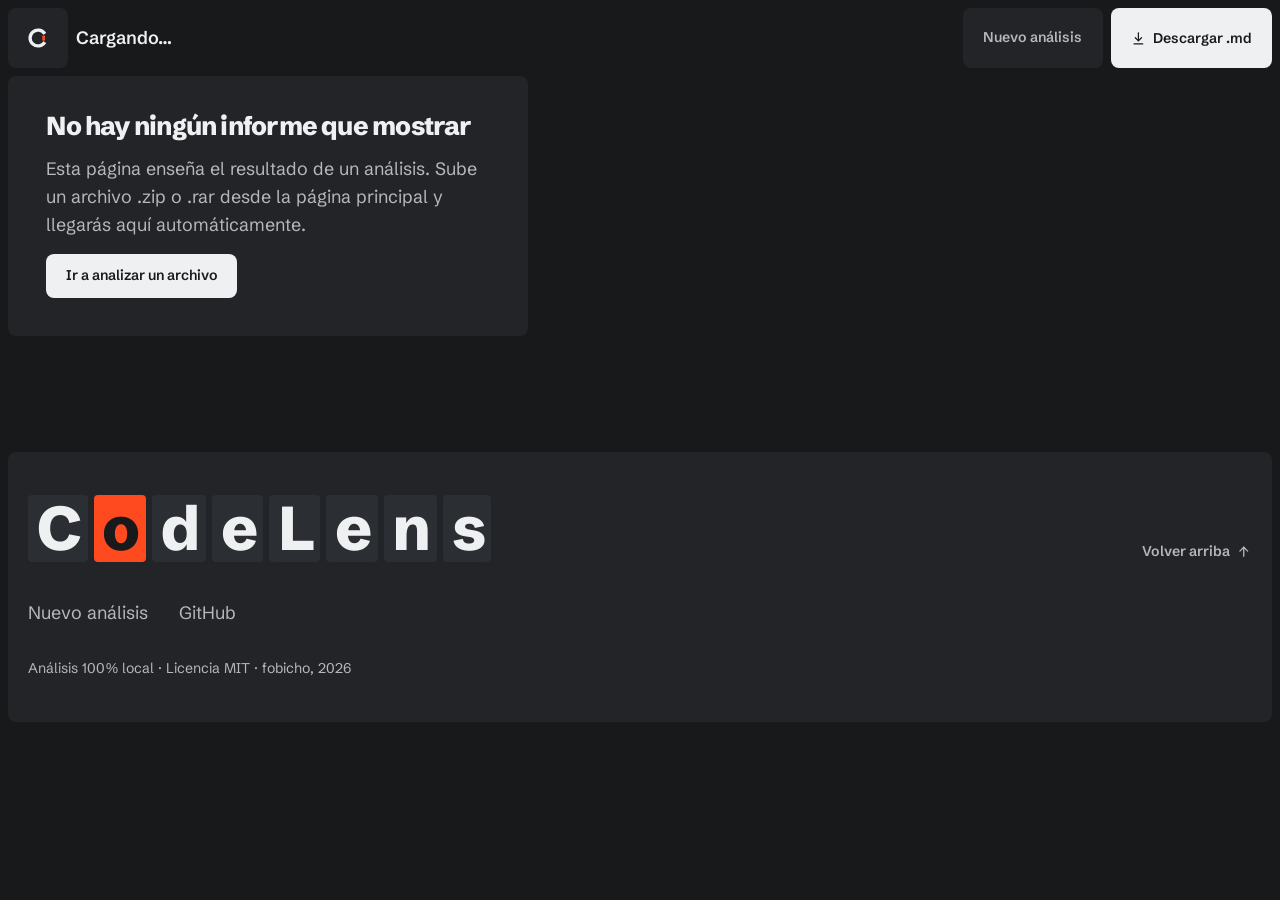
==== commit 37c516d2: "fix: cambios menores a datos inconsistentes" ====
--- a/report.html
+++ b/report.html
@@ -181,9 +181,9 @@
     </div>
     <nav class="footer-links" aria-label="Enlaces del pie">
       <a href="index.html">Nuevo análisis</a>
-      <a href="https://github.com" target="_blank" rel="noopener">GitHub</a>
+      <a href="https://github.com/fobicho/CodeLens" target="_blank" rel="noopener">GitHub</a>
     </nav>
-    <p class="footer-legal">Análisis 100% local · Licencia MIT · Juan Castro, 2024</p>
+    <p class="footer-legal">Análisis 100% local · Licencia MIT · fobicho, 2026</p>
   </footer>
 </div>
 
